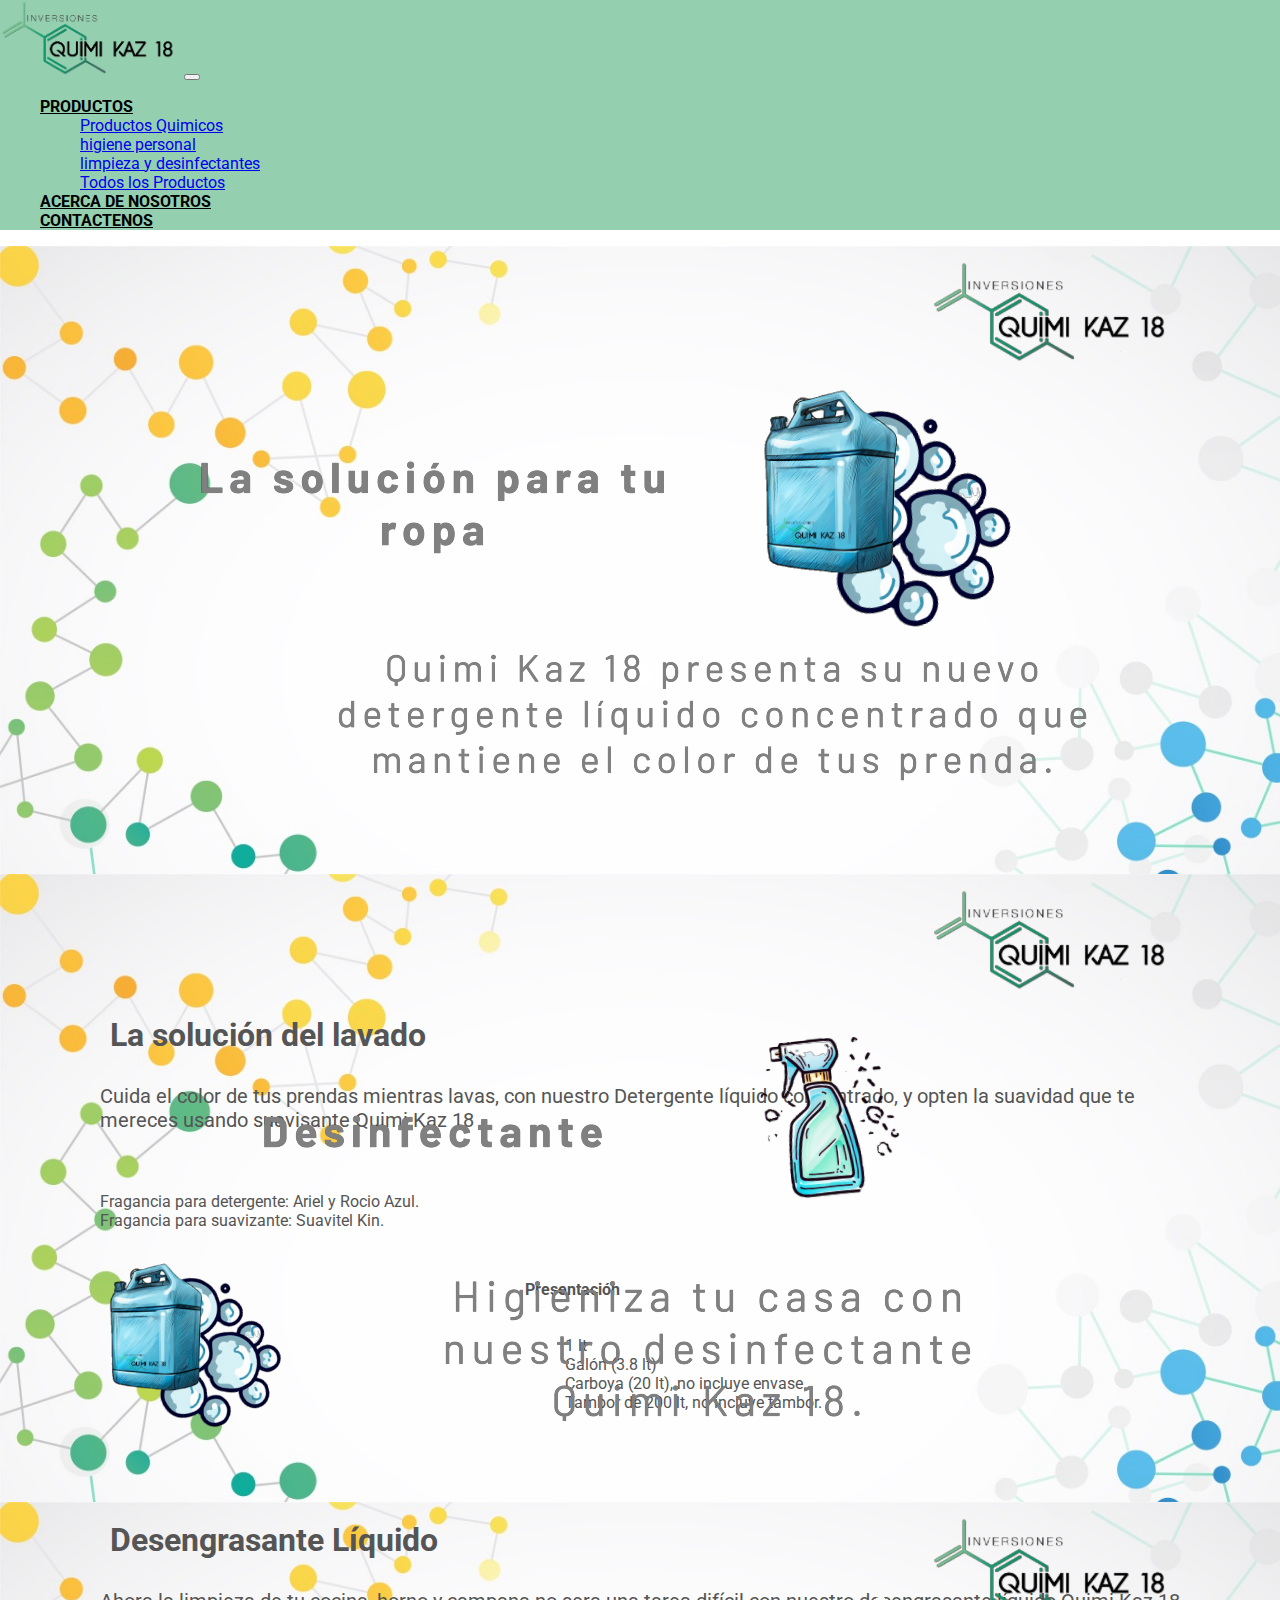
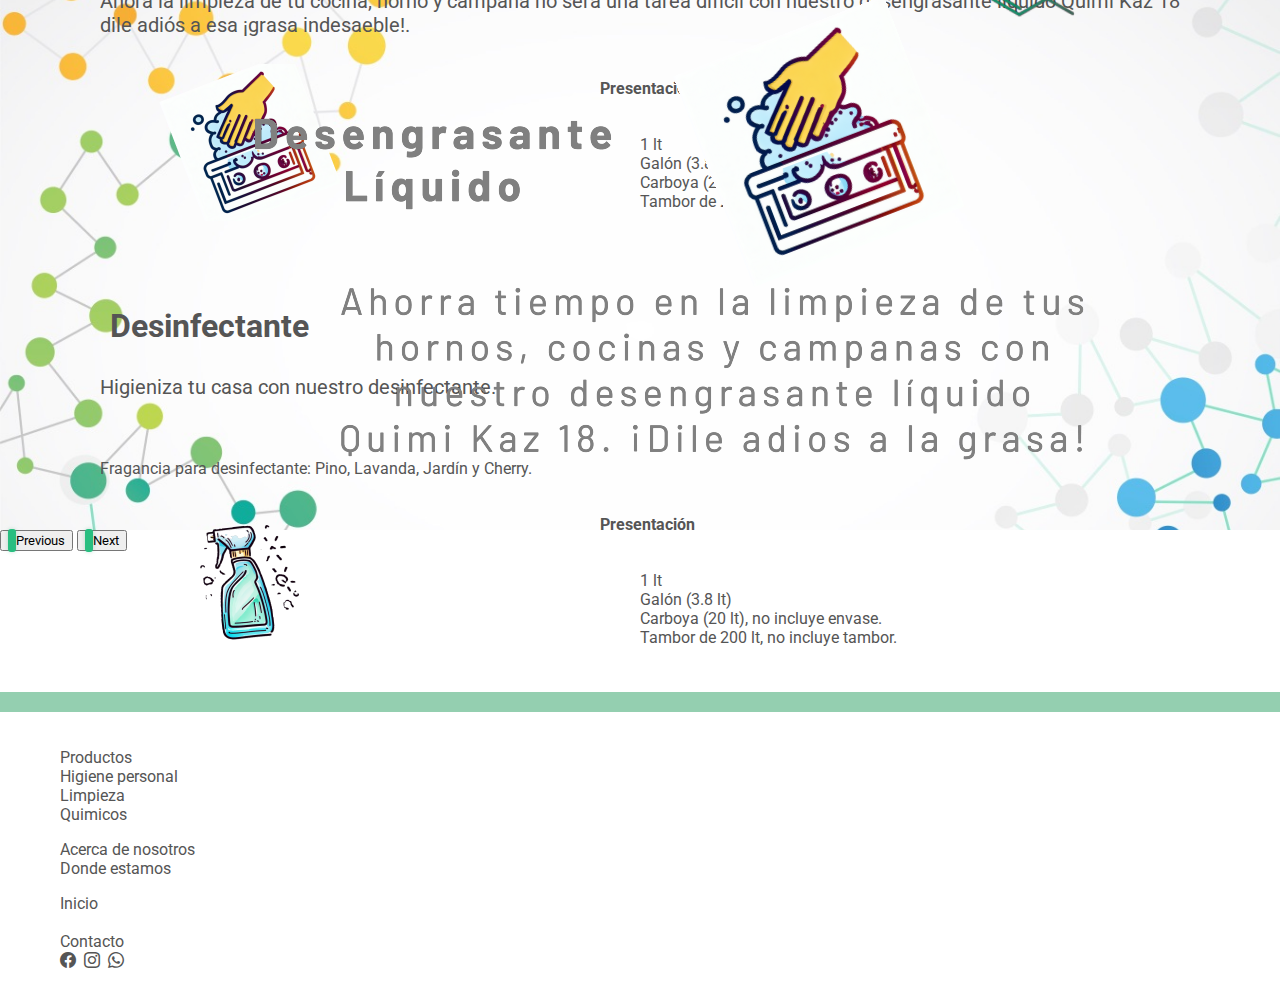
==== index.html @ 0b11a2a2 "Add files via upload" ====
<!doctype html>
<html lang="es">
  <head>
    <meta charset="utf-8">
    <meta name="viewport" content="width=device-width, initial-scale=1">    
    <link href="https://fonts.googleapis.com/css2?family=Roboto:wght@400;700&display=swap" rel="stylesheet">        
    <link href="https://cdn.jsdelivr.net/npm/bootstrap@5.0.2/dist/css/bootstrap.min.css" rel="stylesheet" integrity="sha384-EVSTQN3/azprG1Anm3QDgpJLIm9Nao0Yz1ztcQTwFspd3yD65VohhpuuCOmLASjC" crossorigin="anonymous">
    <link rel="stylesheet" href="personalizacion.css">    
    <link rel="stylesheet" href="https://cdn.jsdelivr.net/npm/bootstrap-icons@1.6.1/font/bootstrap-icons.css">

  </head>
  <body>
    <header>      
      <nav class="navbar navbar-expand-lg navbar-light sticky-top">
        <div class="container-fluid" style="background-color: rgba(103, 186, 142, 0.7);">
          <a class="navbar-brand" href="index.html"> <img src="logo.png" style="border-radius: 5%;" width="180" height="180%"></a>
          <button class="navbar-toggler" type="button" data-bs-toggle="collapse" data-bs-target="#navbarSupportedContent" aria-controls="navbarSupportedContent" aria-expanded="false" aria-label="Toggle navigation">
            <span class="navbar-toggler-icon"></span>
          </button>
          <div class="collapse navbar-collapse" id="navbarSupportedContent">
            <ul class="navbar-nav me-auto mb-2 mb-lg-0">
              <li class="nav-item dropdown">
                <a class="nav-link dropdown-toggle text-NEGRO" href="#" id="navbarDropdown" role="button" data-bs-toggle="dropdown" aria-expanded="false">
                  PRODUCTOS
                </a>
                <ul class="dropdown-menu" aria-labelledby="navbarDropdown">                  
                  <li><a class="dropdown-item" href="productos-quimicos.html">Productos Quimicos</a></li>
                  <li><a class="dropdown-item" href="productos-higiene-Personal.html">higiene personal</a></li>
                  <li><a class="dropdown-item" href="productos-limpieza-y-desinfectantes.html">limpieza y desinfectantes</a></li>
                  <li><a class="dropdown-item" href="productos.html">Todos los Productos</a></li>
                </ul>
              </li>
              <li class="nav-item">
                <a class="nav-link text-NEGRO" href="acercaDeNosotros.html">ACERCA DE NOSOTROS</a>
              </li>
              <li class="nav-item">
                <a class="nav-link text-NEGRO" href="formulario.html">CONTACTENOS</a>
              </li>              
            </ul>            
          </div>
        </div>
      </nav>
    </header>
 
  
         
      
    <div id="carouselExampleControls" style="max-height: 700px;  " class="carousel slide" data-bs-ride="carousel">
      <div class="carousel-inner">
        <div data-bs-interval="2000" style="overflow: hidden;"
          style="display: flex; position: relative; justify-content: center; width: 100%; " class="carousel-item active">
          <div
            style="background-image: url(bg.jpeg);z-index: -1;filter: drop-shadow( 0px 0px 3px rgba(0, 0, 0, 0.336)); background-size: cover; display: flex; justify-content: center;">
            <img src="1era.png" style="position: relative; max-width: 100%;" alt="...">
          </div>
        </div>
        <div data-bs-interval="2000" style="overflow: hidden;"
          style="display: flex; position: relative; justify-content: center; width: 100%; " class="carousel-item ">
          <div style="background-image: url(bg.jpeg); background-size: cover; display: flex; justify-content: center;">
            <img src="2era.png" style="position: relative; max-width: 100%;" alt="...">
          </div>
        </div>
        <div data-bs-interval="2000" style="overflow: hidden;"
          style="display: flex; position: relative; justify-content: center; width: 100%; " class="carousel-item ">
          <div style="background-image: url(bg.jpeg); background-size: cover; display: flex; justify-content: center;">
            <img src="3era.png" style="position: relative; max-width: 100%;" alt="...">
          </div>
        </div>
      </div>
      <button class="carousel-control-prev" type="button" data-bs-target="#carouselExampleControls" data-bs-slide="prev">
        <span class="carousel-control-prev-icon"
          style="background-color: rgb(40, 190, 128); padding: 4px; border-radius: 3px; filter: drop-shadow( 0px 0px 2px rgba(40, 155, 107, 0.274));"
          aria-hidden="true"></span>
        <span class="visually-hidden">Previous</span>
      </button>
      <button class="carousel-control-next" type="button" data-bs-target="#carouselExampleControls" data-bs-slide="next">
        <span class="carousel-control-next-icon"
          style="background-color: rgb(40, 190, 128); padding: 4px; border-radius: 3px; filter: drop-shadow( 0px 0px 2px rgba(40, 155, 107, 0.274));"
          aria-hidden="true"></span>
        <span class="visually-hidden">Next</span>
      </button>
    </div>

    <div style="width: 100%;padding: 10px; margin-top: 50px; display: flex; justify-content: center; ">
      <div style="display: flex; flex-direction: column; max-width: 1100px; ">
        <h1 style="margin: 10px;font-weight: bold; ">La solución del lavado </h1>
        <p style="font-size: 20px; margin-top: 20px;">Cuida el color de tus prendas mientras lavas, con nuestro Detergente
          líquido concentrado, y opten la suavidad que te mereces usando suavisante Quimi Kaz 18</p>
        <p style="margin-top: 40px;">Fragancia para detergente: Ariel y Rocio Azul. <br> Fragancia para suavizante:
          Suavitel Kin.</p>
        <div style="width: 100%; flex-wrap: wrap; display: flex; justify-content: space-around; align-items: center; ">
          <img src="detergente.png" style="max-width: 200px;" alt="">
          <div style="display: flex; width: 100%; flex:1; justify-content: center; ">
            <div style="min-width: 50%; display: flex;flex-direction: column; ">
              <h4 style="font-weight: bold;">Presentación</h4>
              <ul>
                <li>1 lt</li>
                <li>Galón (3.8 lt) </li>
                <li>Carboya (20 lt), no incluye envase.</li>
                <li>Tambor de 200 lt, no incluye tambor. </li>
              </ul>
            </div>
          </div>
        </div>
      </div>
    </div>
  
    <div style="width: 100%;padding: 10px; margin-top: 50px; display: flex; justify-content: center; ">
      <div style="display: flex; flex-direction: column; max-width: 1100px; ">
        <h1 style="margin: 10px;font-weight: bold; ">Desengrasante Líquido </h1>
        <p style="font-size: 20px; margin-top: 20px;">Ahora la limpieza de tu cocina, horno y campana no sera una tarea
          difícil con nuestro desengrasante líquido Quimi Kaz 18 dile adiós a esa ¡grasa indesaeble!.</p>
        <div style="width: 100%; flex-wrap: wrap; display: flex; justify-content: space-around; align-items: center; ">
          <img src="desengrasante.png" style="max-width: 300px;" alt="">
          <div style="display: flex; width: 100%; flex:1; justify-content: center; ">
            <div style="min-width: 50%; display: flex;flex-direction: column; ">
              <h4 style="font-weight: bold;">Presentación</h4>
              <ul>
                <li>1 lt</li>
                <li>Galón (3.8 lt) </li>
                <li>Carboya (20 lt), no incluye envase.</li>
                <li>Tambor de 200 lt, no incluye tambor. </li>
              </ul>
            </div>
          </div>
        </div>
  
      </div>
    </div>
    <div style="width: 100%;padding: 10px; margin-top: 50px; display: flex; justify-content: center; ">
      <div style="display: flex; flex-direction: column; max-width: 1100px; width: 100%; ">
        <h1 style="margin: 10px;font-weight: bold; ">Desinfectante </h1>
        <p style="font-size: 20px; margin-top: 20px;">Higieniza tu casa con nuestro desinfectante.</p>
        <p style="margin-top: 40px;">Fragancia para desinfectante: Pino, Lavanda, Jardín y Cherry.</p>
        <div style="width: 100%; flex-wrap: wrap; display: flex; justify-content: space-around; align-items: center; ">
          <img src="limpiador.png" style="max-width: 300px;" alt="">
          <div style="display: flex; width: 100%; flex:1; justify-content: center; ">
            <div style="min-width: 50%; display: flex;flex-direction: column; ">
              <h4 style="font-weight: bold;">Presentación</h4>
              <ul>
                <li>1 lt</li>
                <li>Galón (3.8 lt) </li>
                <li>Carboya (20 lt), no incluye envase.</li>
                <li>Tambor de 200 lt, no incluye tambor. </li>
              </ul>
            </div>
          </div>
        </div>
      </div>
    </div>
    <br>    

  <script src="https://cdn.jsdelivr.net/npm/bootstrap@5.0.2/dist/js/bootstrap.bundle.min.js" integrity="sha384-MrcW6ZMFYlzcLA8Nl+NtUVF0sA7MsXsP1UyJoMp4YLEuNSfAP+JcXn/tWtIaxVXM" crossorigin="anonymous"></script>  
    </body>
    <footer>
      <div class="container">
        <div class="row">          
          <ul class="col-4">
            <li><a class="footer-link" href="#">Productos</a></li>            
            <li><a class="footer-link" href="productos-higiene-Personal.html">Higiene personal</a></li>
            <li><a class="footer-link" href="productos-limpieza-y-desinfectantes.html">Limpieza</a></li>
            <li><a class="footer-link" href="productos-quimicos.html">Quimicos</a></li>
          </ul>
          <ul class="col-4">
            <li><a class="footer-link" href="acercaDeNosotros.html">Acerca de nosotros</a></li>
            <li><a class="footer-link" target="_blank" href="https://goo.gl/maps/qD35FPNmXVdXGZNbA">Donde estamos</a></li>            
          </ul>
          <ul class="col-4">
            <li><a class="footer-link" href="index.html">Inicio</a></li><br>          
            <li><a class="footer-link row" href="formulario.html">Contacto</a></li>
            <li style="display: flex; text-align: left; gap: 8px;"> 
              <a class="footer-link" target="_blank" href="https://www.facebook.com/QuimiKaz18/?locale=es_LA"><i class="bi bi-facebook"></i></a>
              <a class="footer-link" target="_blank" href="https://www.instagram.com/barbara.orz/?hl=es"><i class="bi bi-instagram"></i></a>           
              <a class="footer-link" target="_blank" href="https://wa.me/04242180117" ><i class="bi bi-whatsapp"></i></a>              
          </li>          
          </ul>
        </div>        
      </div>
    </footer>
    
    
    
    
</html>
---- personalizacion.css ----
*{
  font-family: "Barlow","Roboto";
}

body{
 box-sizing: border-box;
 margin: 0;
 padding: 0; 
 color: #555;
}
footer {
  border-top: 20px solid rgba(103, 186, 142, 0.7); /* Estilo de línea y color de la línea */    
  background-color: white;
  padding: 20px;  
}

.footer-link{
  text-decoration: none;
  color: #555;
}
.footer-link:hover{
  color: rgba(103, 186, 142, 0.7);
}
 
  .contenedor {
    display: flex;
  }  
  .filtro {
    flex-basis: 25%;
    padding: 20px;
    background-color: #f5f5f5;
  }  
  .productos {
    flex-basis: 75%;
    padding: 20px;
  }

  ul li{list-style: none;}
  .text-NEGRO{
    color: #000000;
    border-color: #000000;
    font-weight: bold;
    }
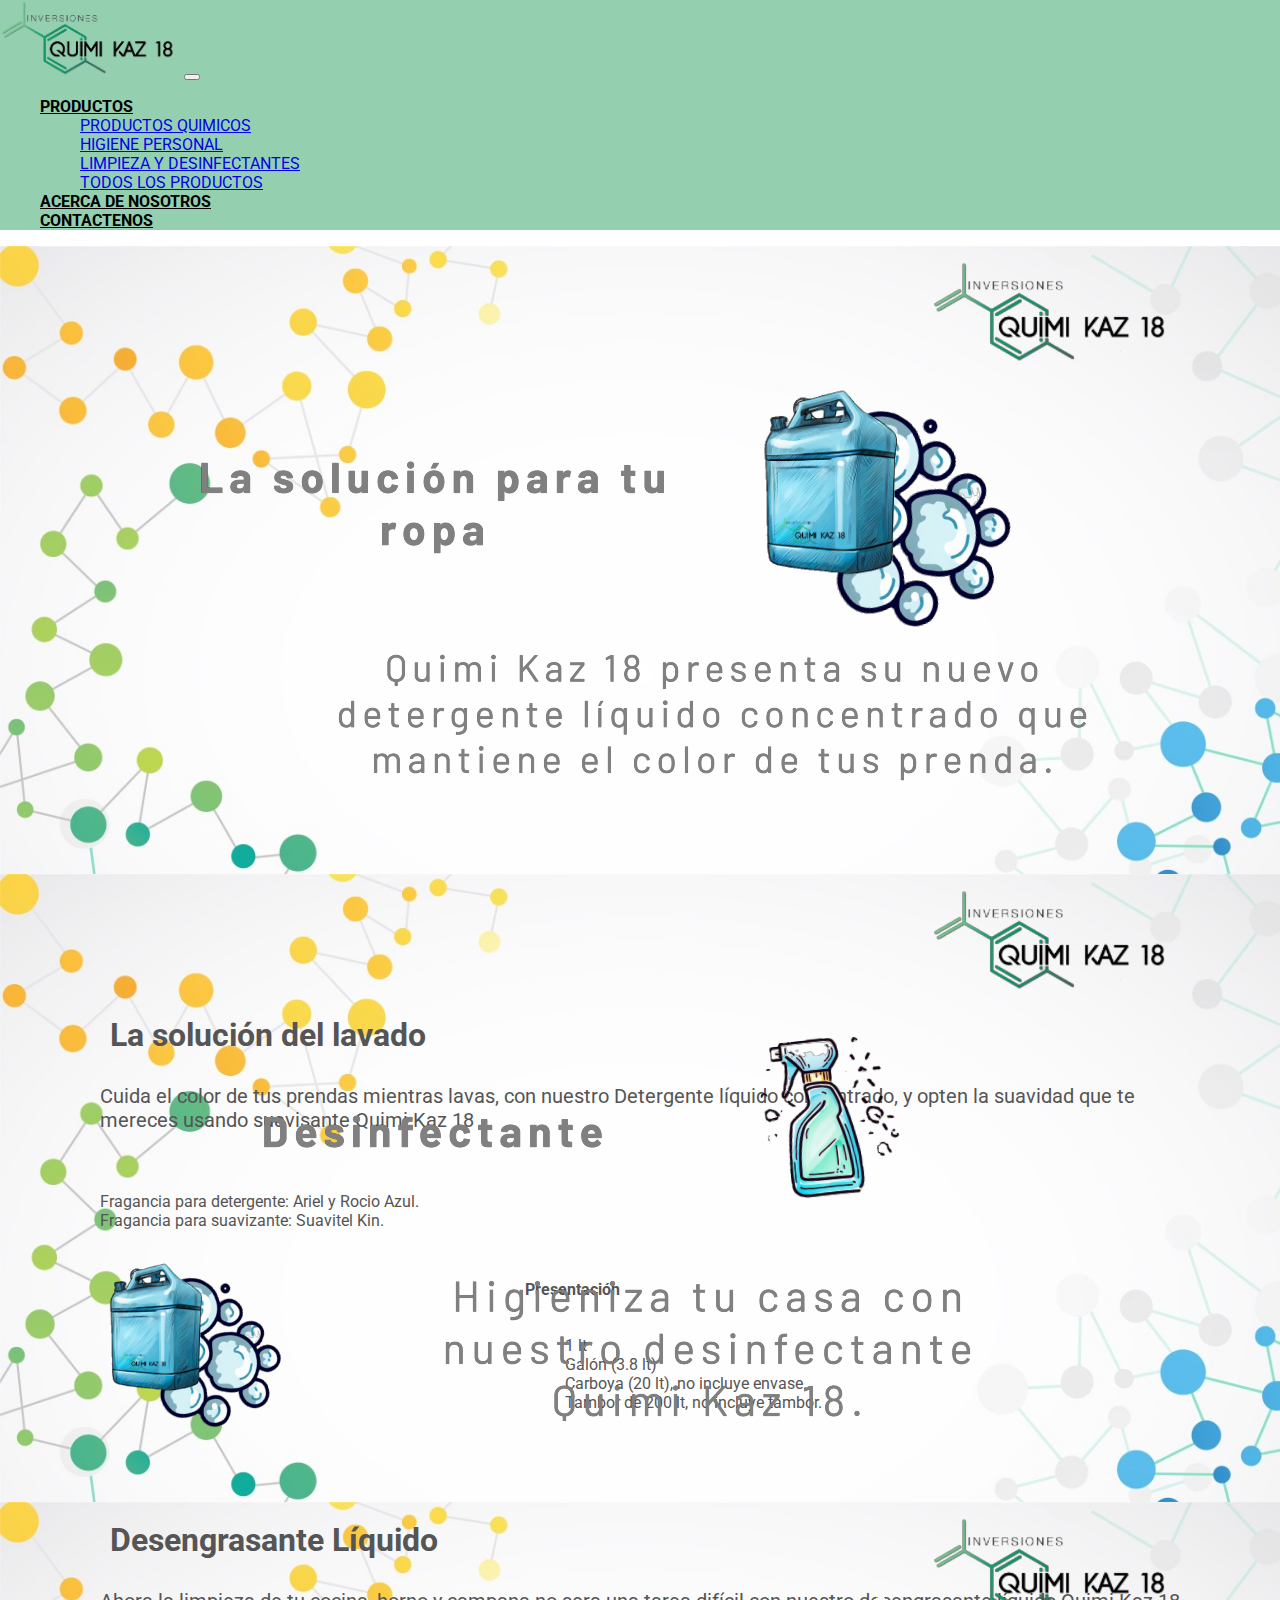
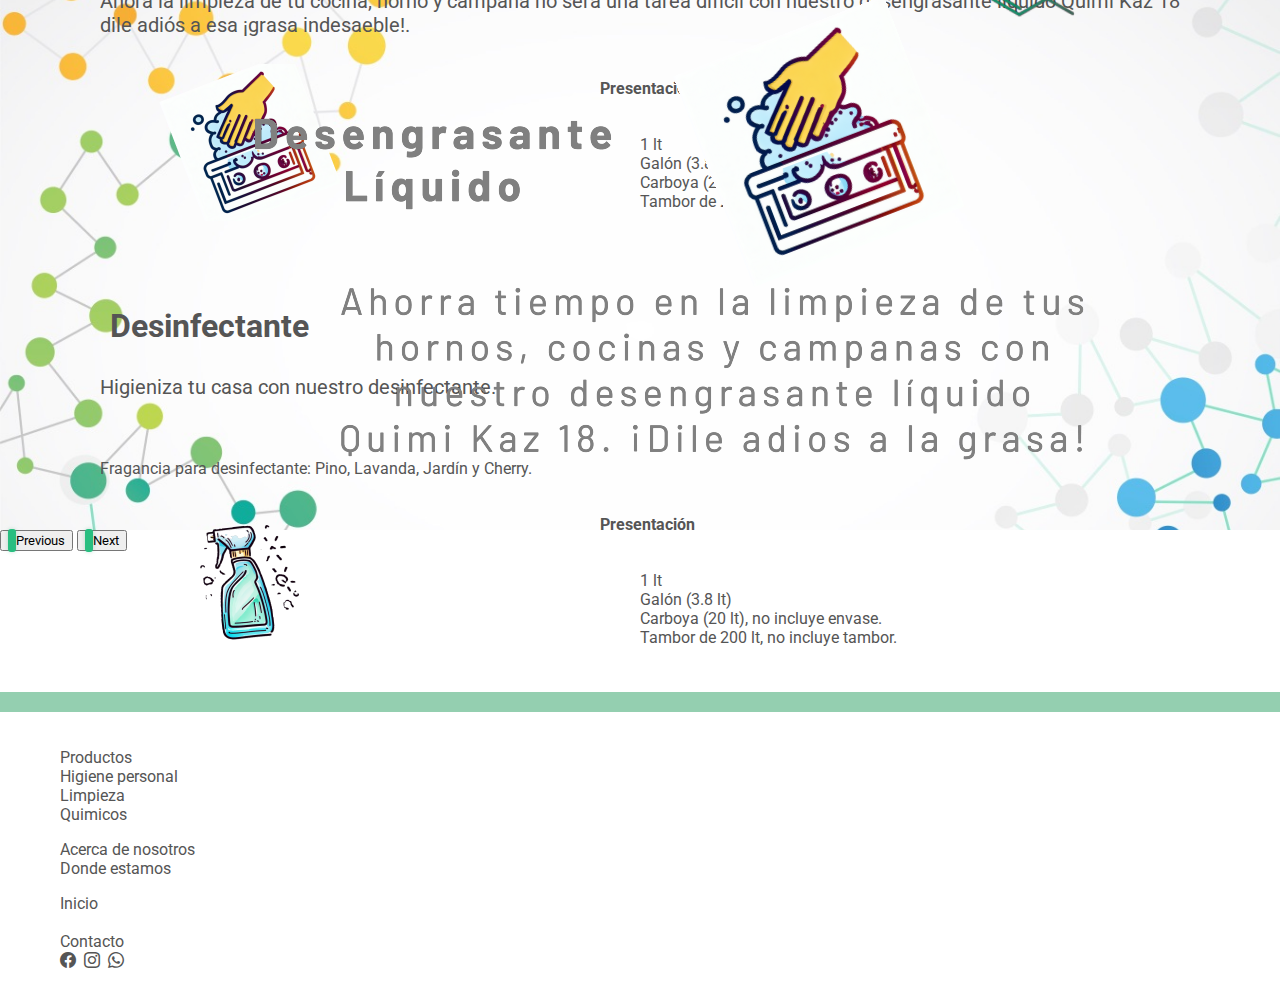
==== commit ee0162ee: "Add files via upload" ====
--- a/index.html
+++ b/index.html
@@ -23,11 +23,11 @@
                 <a class="nav-link dropdown-toggle text-NEGRO" href="#" id="navbarDropdown" role="button" data-bs-toggle="dropdown" aria-expanded="false">
                   PRODUCTOS
                 </a>
-                <ul class="dropdown-menu" aria-labelledby="navbarDropdown">                  
-                  <li><a class="dropdown-item" href="productos-quimicos.html">Productos Quimicos</a></li>
-                  <li><a class="dropdown-item" href="productos-higiene-Personal.html">higiene personal</a></li>
-                  <li><a class="dropdown-item" href="productos-limpieza-y-desinfectantes.html">limpieza y desinfectantes</a></li>
-                  <li><a class="dropdown-item" href="productos.html">Todos los Productos</a></li>
+                <ul class="dropdown-menu" aria-labelledby="navbarDropdown">
+                  <li><a class="dropdown-item" href="productos-quimicos.html">PRODUCTOS QUIMICOS</a></li>
+                  <li><a class="dropdown-item" href="productos-higiene-Personal.html">HIGIENE PERSONAL</a></li>
+                  <li><a class="dropdown-item" href="productos-limpieza-y-desinfectantes.html">LIMPIEZA Y DESINFECTANTES</a></li>
+                  <li><a class="dropdown-item" href="productos.html">TODOS LOS PRODUCTOS</a></li>                                   
                 </ul>
               </li>
               <li class="nav-item">
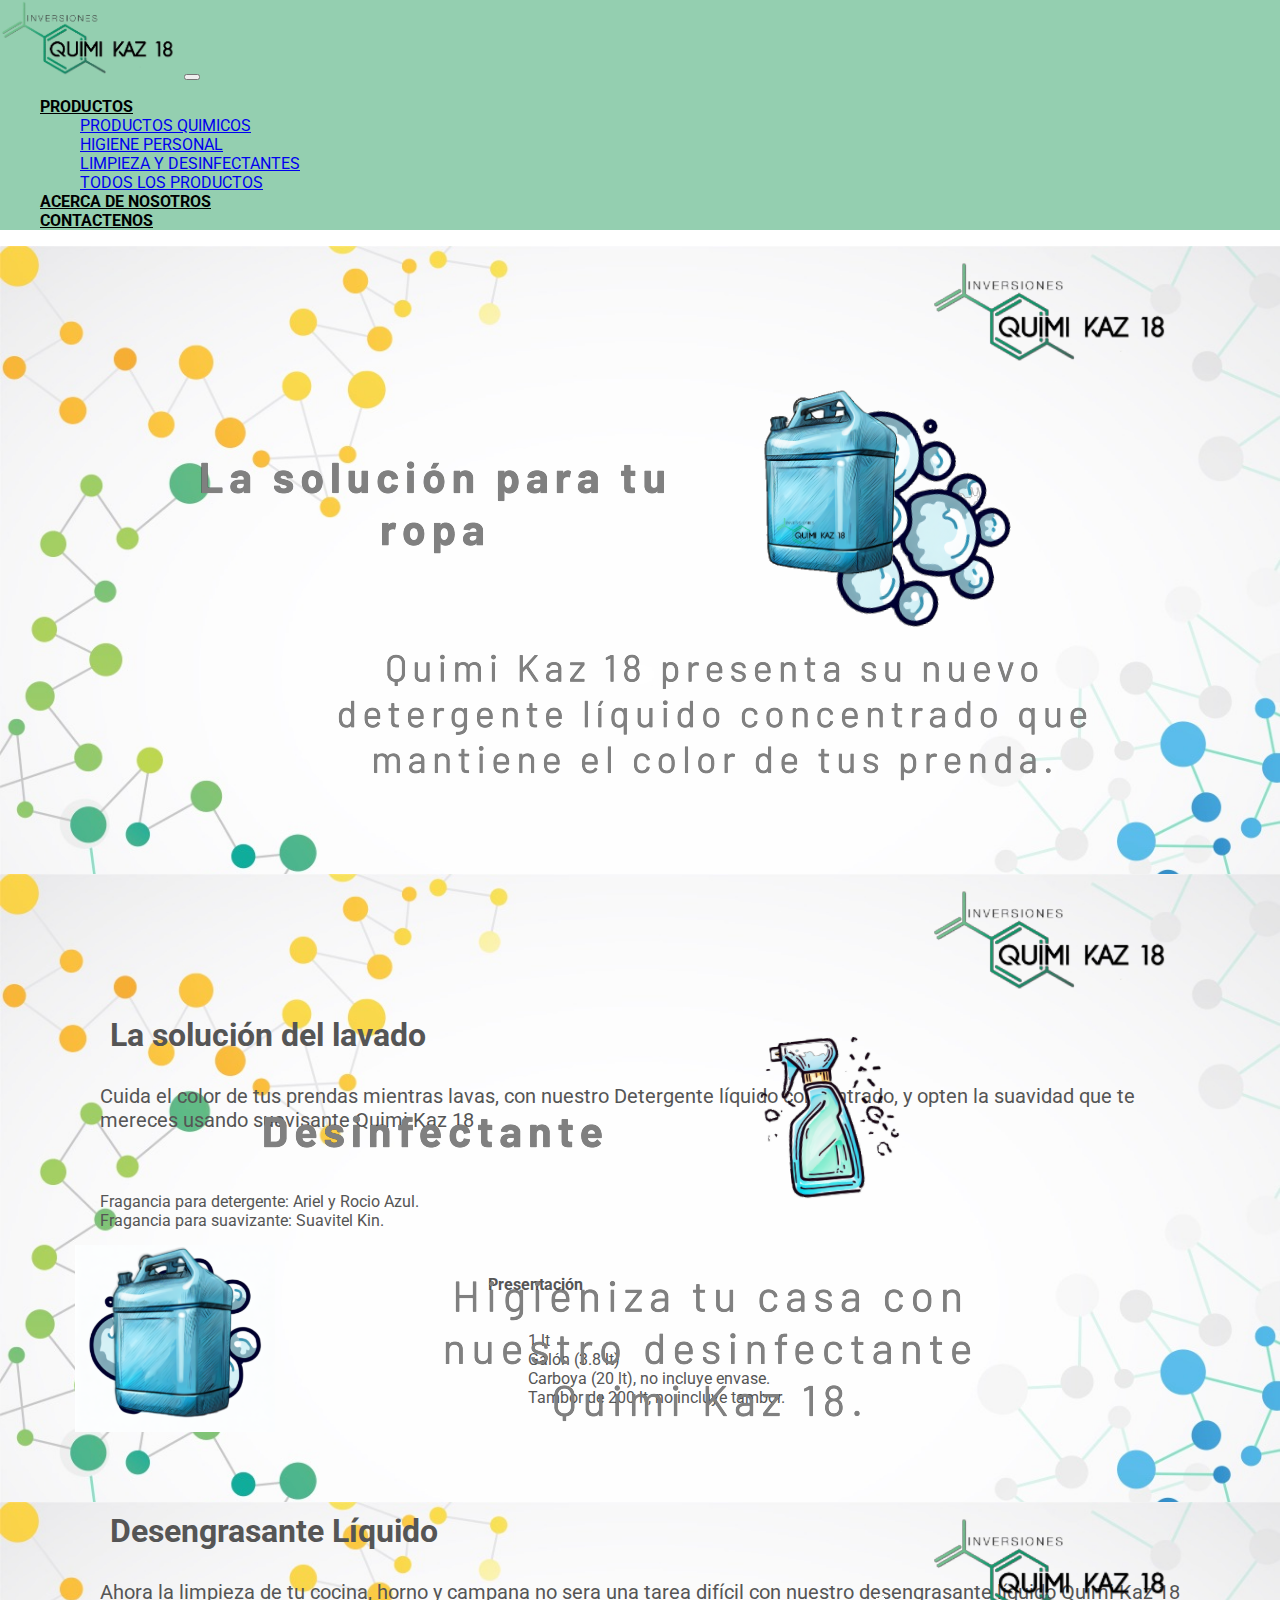
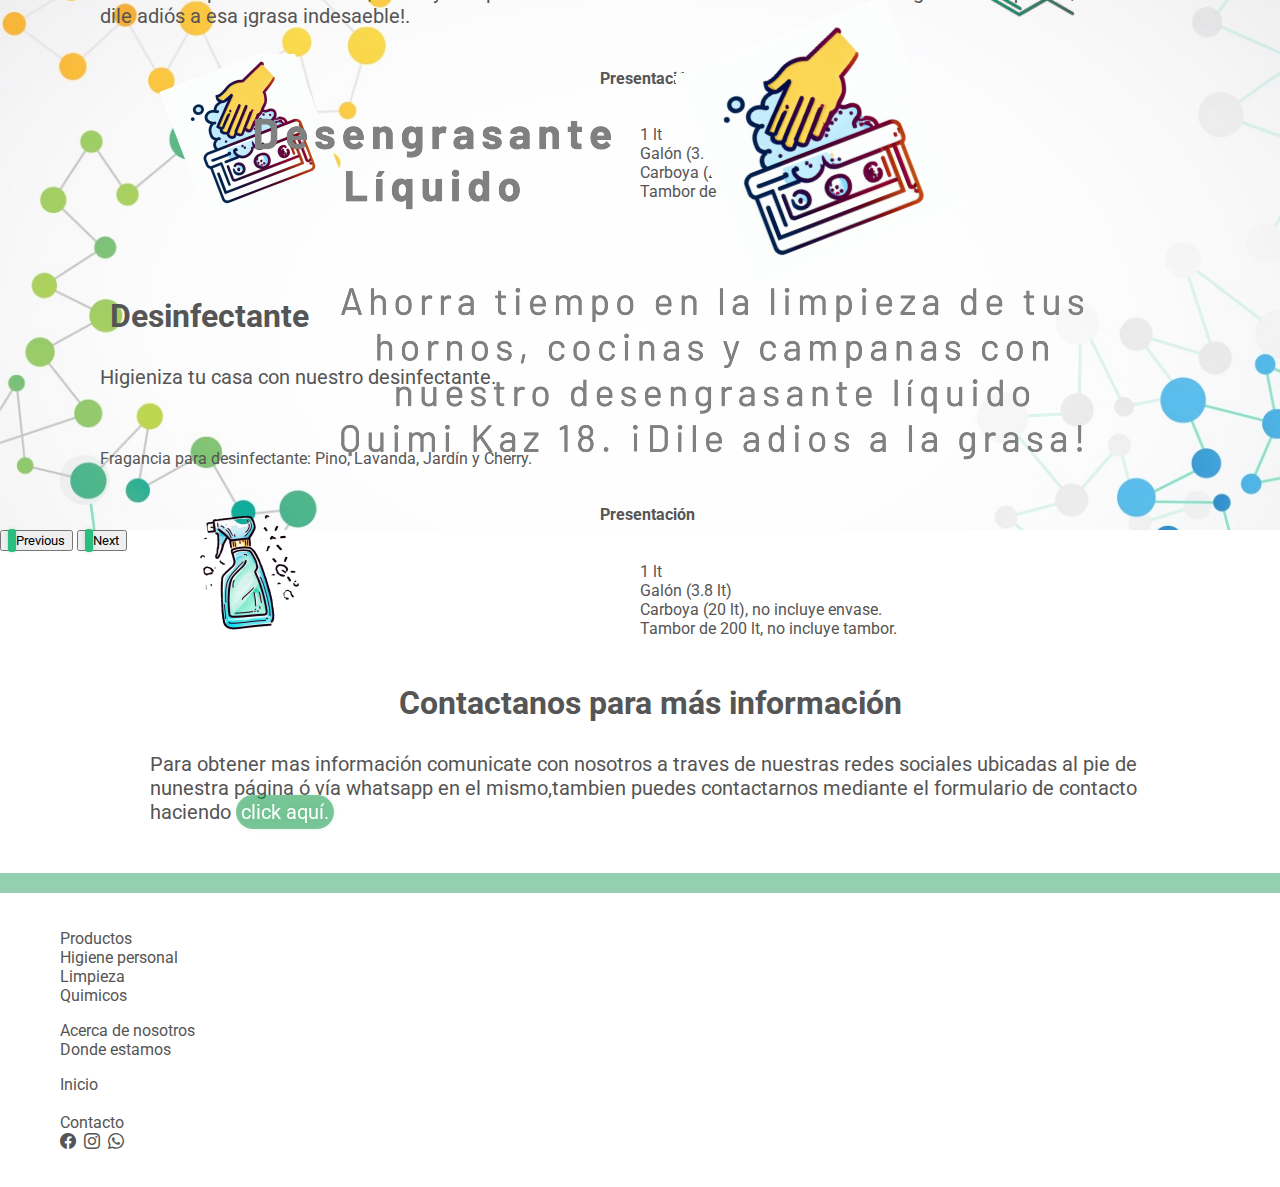
==== commit 079444f5: "para presentar" ====
--- a/index.html
+++ b/index.html
@@ -11,7 +11,7 @@
   </head>
   <body>
     <header>      
-      <nav class="navbar navbar-expand-lg navbar-light sticky-top">
+      <nav style="padding: 0px;" class="navbar navbar-expand-lg navbar-light sticky-top">
         <div class="container-fluid" style="background-color: rgba(103, 186, 142, 0.7);">
           <a class="navbar-brand" href="index.html"> <img src="logo.png" style="border-radius: 5%;" width="180" height="180%"></a>
           <button class="navbar-toggler" type="button" data-bs-toggle="collapse" data-bs-target="#navbarSupportedContent" aria-controls="navbarSupportedContent" aria-expanded="false" aria-label="Toggle navigation">
@@ -89,7 +89,10 @@
         <p style="margin-top: 40px;">Fragancia para detergente: Ariel y Rocio Azul. <br> Fragancia para suavizante:
           Suavitel Kin.</p>
         <div style="width: 100%; flex-wrap: wrap; display: flex; justify-content: space-around; align-items: center; ">
-          <img src="detergente.png" style="max-width: 200px;" alt="">
+          <div style= " position: relative; width: auto; justify-content: center; align-items: center; display: flex; " >
+            <img src="tambor.png" style=" z-index: 111111; min-width: 70px; max-width: 150px; " alt="">
+            <img src="burbujas.png" class="burbujas" style=" margin-top: 0px; position: absolute; min-width: 100px; max-width: 200px;" alt="">
+          </div>
           <div style="display: flex; width: 100%; flex:1; justify-content: center; ">
             <div style="min-width: 50%; display: flex;flex-direction: column; ">
               <h4 style="font-weight: bold;">Presentación</h4>
@@ -148,15 +151,21 @@
         </div>
       </div>
     </div>
+    
+    <div style=" padding: 10px; display: flex; flex-direction:  column;  width: 100%; align-items: center; ">
+      <h1 style="margin: 10px;font-weight: bold; ">Contactanos para más información </h1>
+      <p style="font-size: 20px; margin-top: 20px; max-width: 1000px; ">Para obtener mas información comunicate con nosotros a traves de nuestras redes sociales ubicadas al pie de nunestra página ó vía whatsapp en el mismo,tambien puedes contactarnos mediante el formulario de contacto haciendo <a style=" border-radius:  19px; word-wrap:normal; white-space: nowrap; background-color: rgba(21, 151, 71, 0.521); border: none; filter: drop-shadow(0px 0px 2px rgba(31, 182, 106, 0.26)); color: white; text-decoration: none; padding: 5px; " href="/formulario.html">click aquí.</a></p>
+    </div>
     <br>    
 
   <script src="https://cdn.jsdelivr.net/npm/bootstrap@5.0.2/dist/js/bootstrap.bundle.min.js" integrity="sha384-MrcW6ZMFYlzcLA8Nl+NtUVF0sA7MsXsP1UyJoMp4YLEuNSfAP+JcXn/tWtIaxVXM" crossorigin="anonymous"></script>  
     </body>
+  
     <footer>
       <div class="container">
         <div class="row">          
           <ul class="col-4">
-            <li><a class="footer-link" href="#">Productos</a></li>            
+            <li><a class="footer-link" href="productos.html">Productos</a></li>            
             <li><a class="footer-link" href="productos-higiene-Personal.html">Higiene personal</a></li>
             <li><a class="footer-link" href="productos-limpieza-y-desinfectantes.html">Limpieza</a></li>
             <li><a class="footer-link" href="productos-quimicos.html">Quimicos</a></li>
@@ -181,4 +190,4 @@
     
     
     
-</html>+</html>
--- a/personalizacion.css
+++ b/personalizacion.css
@@ -1,44 +1,130 @@
-*{
-  font-family: "Barlow","Roboto";
+* {
+  font-family: "Barlow", "Roboto";
 }
 
-body{
- box-sizing: border-box;
- margin: 0;
- padding: 0; 
- color: #555;
+body {
+  box-sizing: border-box;
+  margin: 0;
+  padding: 0;
+  color: #555;
 }
 footer {
-  border-top: 20px solid rgba(103, 186, 142, 0.7); /* Estilo de línea y color de la línea */    
+  border-top: 20px solid rgba(103, 186, 142, 0.7); /* Estilo de línea y color de la línea */
   background-color: white;
-  padding: 20px;  
+  padding: 20px;
 }
 
-.footer-link{
+.footer-link {
   text-decoration: none;
   color: #555;
 }
-.footer-link:hover{
+.footer-link:hover {
   color: rgba(103, 186, 142, 0.7);
 }
- 
-  .contenedor {
-    display: flex;
-  }  
-  .filtro {
-    flex-basis: 25%;
-    padding: 20px;
-    background-color: #f5f5f5;
-  }  
-  .productos {
-    flex-basis: 75%;
-    padding: 20px;
-  }
 
-  ul li{list-style: none;}
-  .text-NEGRO{
-    color: #000000;
-    border-color: #000000;
-    font-weight: bold;
-    }
-  +.contenedor {
+  display: flex;
+}
+.filtro {
+  flex-basis: 25%;
+  padding: 20px;
+  background-color: #f5f5f5;
+}
+
+
+ul li {
+  list-style: none;
+}
+.text-NEGRO {
+  color: #000000;
+  border-color: #000000;
+  font-weight: bold;
+}
+.contenedor-productos {
+  display: flex;
+  height: 100%;
+  flex: 1;
+  justify-content: center;
+  flex-wrap: wrap;
+  padding-top: 50px;
+}
+.contendorProd {
+  width: 100%;
+  max-width: 300px;
+  background: white;
+  padding: 10px;
+  border-radius: 5px;
+  margin: 10px;
+  display: flex;
+  flex-direction: column;
+  align-items: center;
+  justify-content: space-between;
+  filter: drop-shadow( 0px -2px 4px rgba(161, 161, 161, 0.418) );
+}
+.prodTitle {
+  font-size: 18px;
+  text-overflow: ellipsis;
+  width: 100%;
+  white-space: nowrap;
+  overflow: hidden;
+  border-bottom: 1px solid rgb(201, 201, 201);
+}
+.productPriceTitle{
+  font-size: 16px;
+  display: none;
+  text-overflow: ellipsis;
+  font-weight: bold;
+  width: 100%;
+  white-space: nowrap;
+  overflow: hidden;
+  margin-bottom: 0px;
+  margin-top: 3px;
+  letter-spacing: 1px;
+}
+.burbujas{
+  animation: identifier 3s ease 0s infinite;
+}
+@keyframes identifier {
+  0% { top: 0px; left: 0px; }
+  30% { top: 7px; }
+  68%, 72% { left: 7px; }
+  100% { top: 0px; left: 0px; }
+}
+.productImage{
+  width: 90px;
+  max-height: 90px;
+  
+  margin: 5px;
+  margin-right: 12px;
+  filter: drop-shadow( 7px 2px 7px rgba(161, 161, 161, 0.774) );
+}
+.productPrice{
+  width: 100%;
+  font-size: 14px;
+  color: #555;
+  text-align: end;
+  margin-bottom: 0px;
+  padding-bottom: 0px;
+  letter-spacing: 1.5px;
+}
+.contendorImgAndDescrip{
+  display: flex;
+  width: 100%;
+}
+.contendorDescrip{
+  flex: 1;
+  display: flex;
+  flex-direction: column;
+  overflow: hidden;
+}
+.descTitle{
+  font-size: 16px;
+  text-overflow: ellipsis;
+  font-weight: bold;
+  width: 100%;
+  white-space: nowrap;
+  overflow: hidden;
+}
+.descContent{
+  font-size: 14px;
+}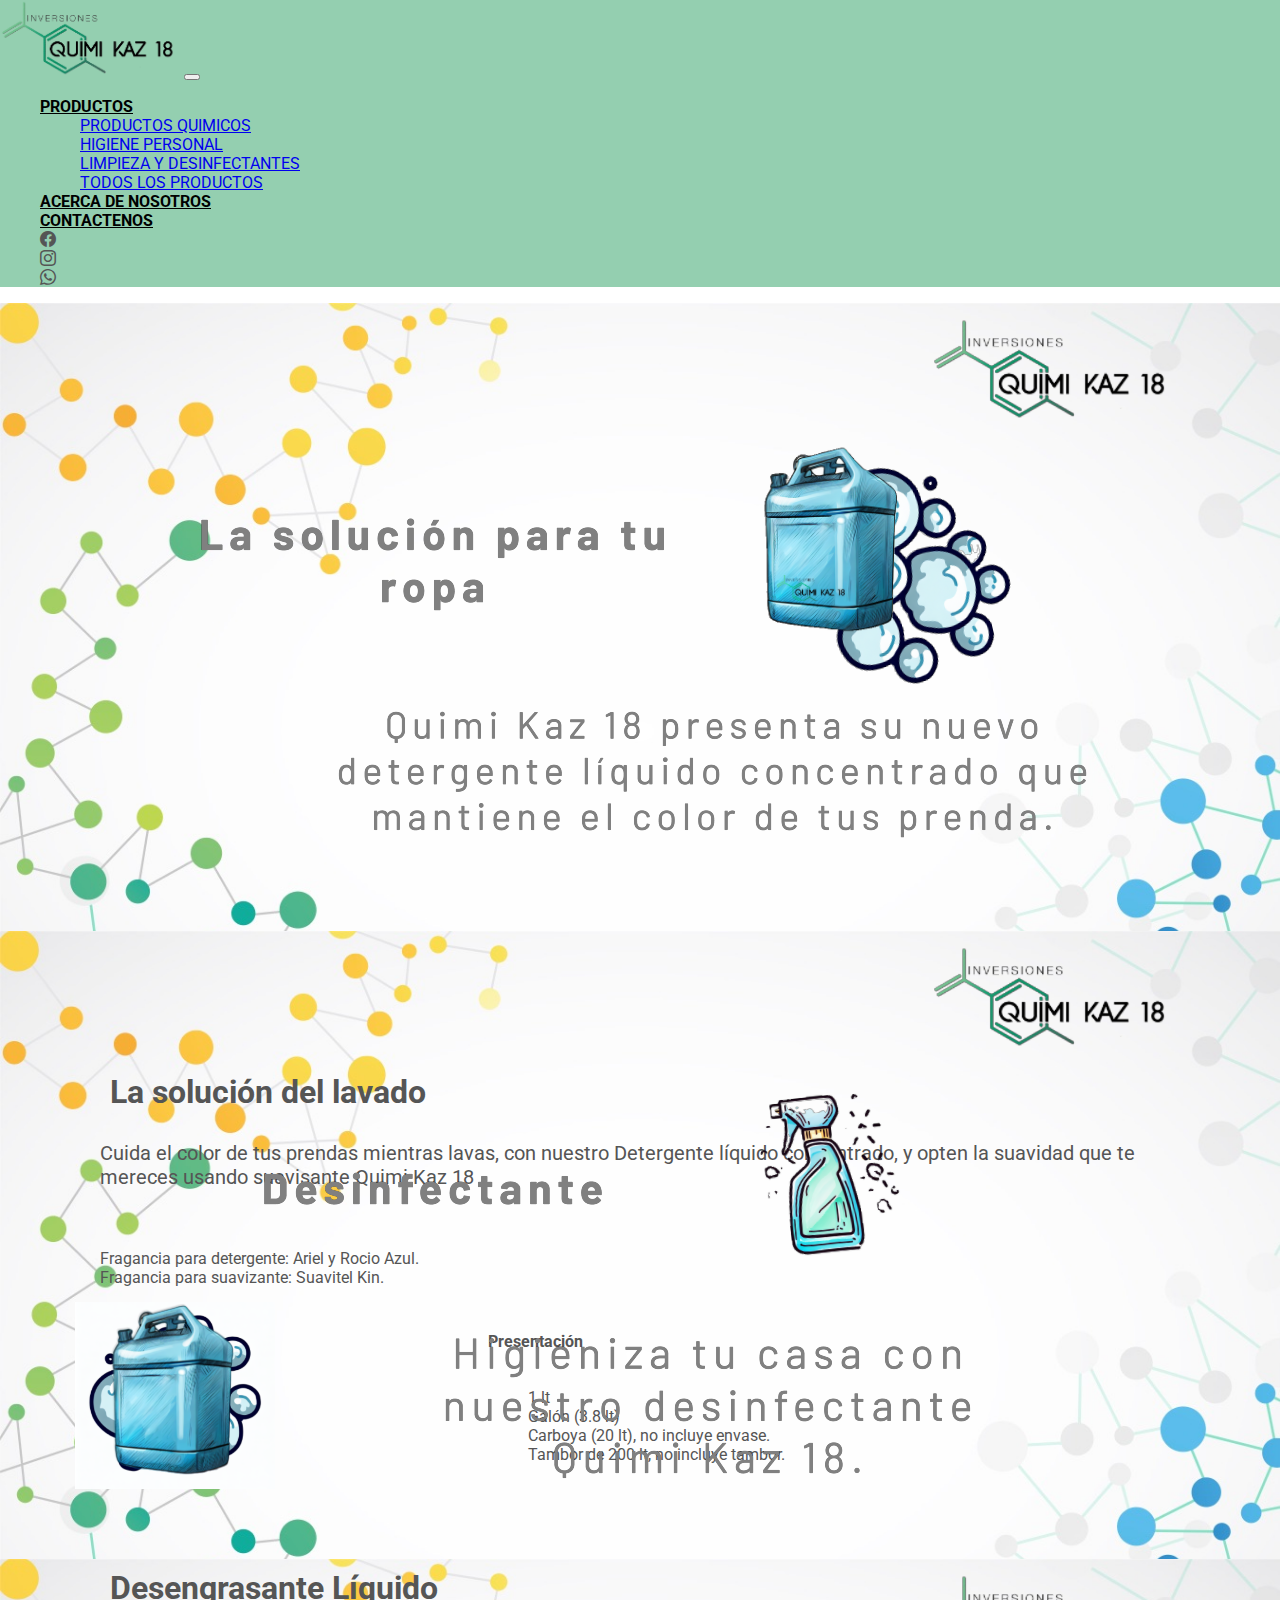
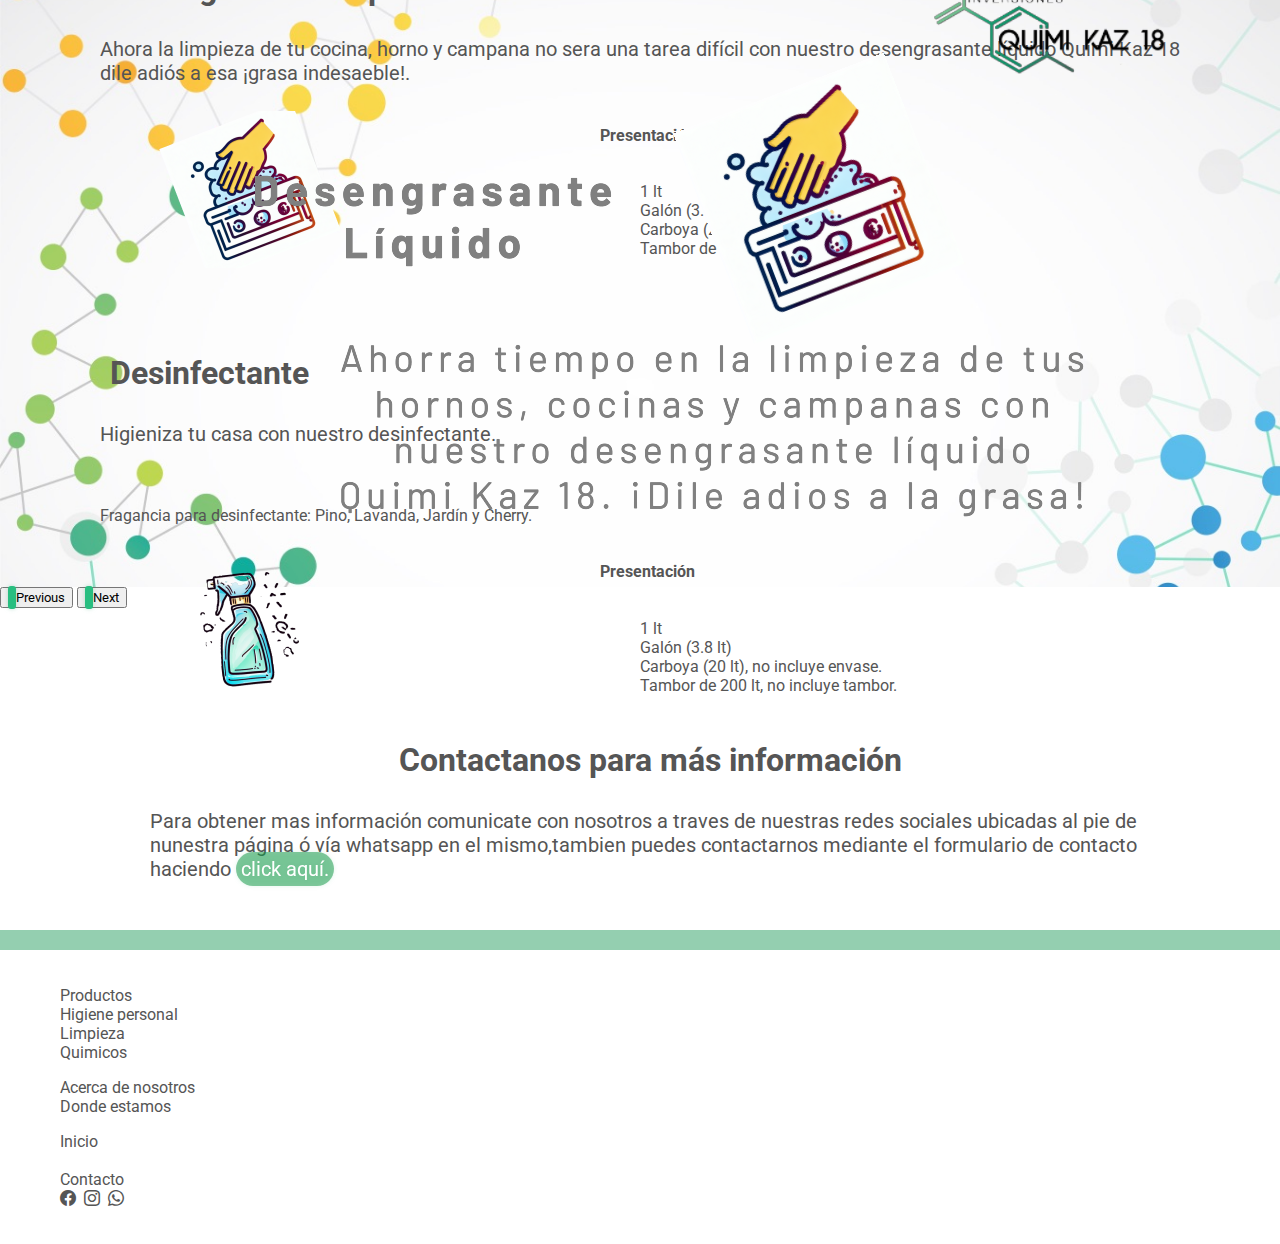
==== commit 1bd3bfb3: "Update index.html" ====
--- a/index.html
+++ b/index.html
@@ -35,7 +35,16 @@
               </li>
               <li class="nav-item">
                 <a class="nav-link text-NEGRO" href="formulario.html">CONTACTENOS</a>
-              </li>              
+              </li>   
+              <li class="nav-item">
+                <a class="footer-link" target="_blank" href="https://www.facebook.com/QuimiKaz18/?locale=es_LA"><i class="bi bi-facebook"></i></a>
+              </li>
+              <li class="nav-item">
+                <a class="footer-link" target="_blank" href="https://www.instagram.com/barbara.orz/?hl=es"><i class="bi bi-instagram"></i></a>           
+              </li>
+              <li class="nav-item">
+                <a class="footer-link" target="_blank" href="https://wa.me/04242180117" ><i class="bi bi-whatsapp"></i></a>
+              </li>
             </ul>            
           </div>
         </div>
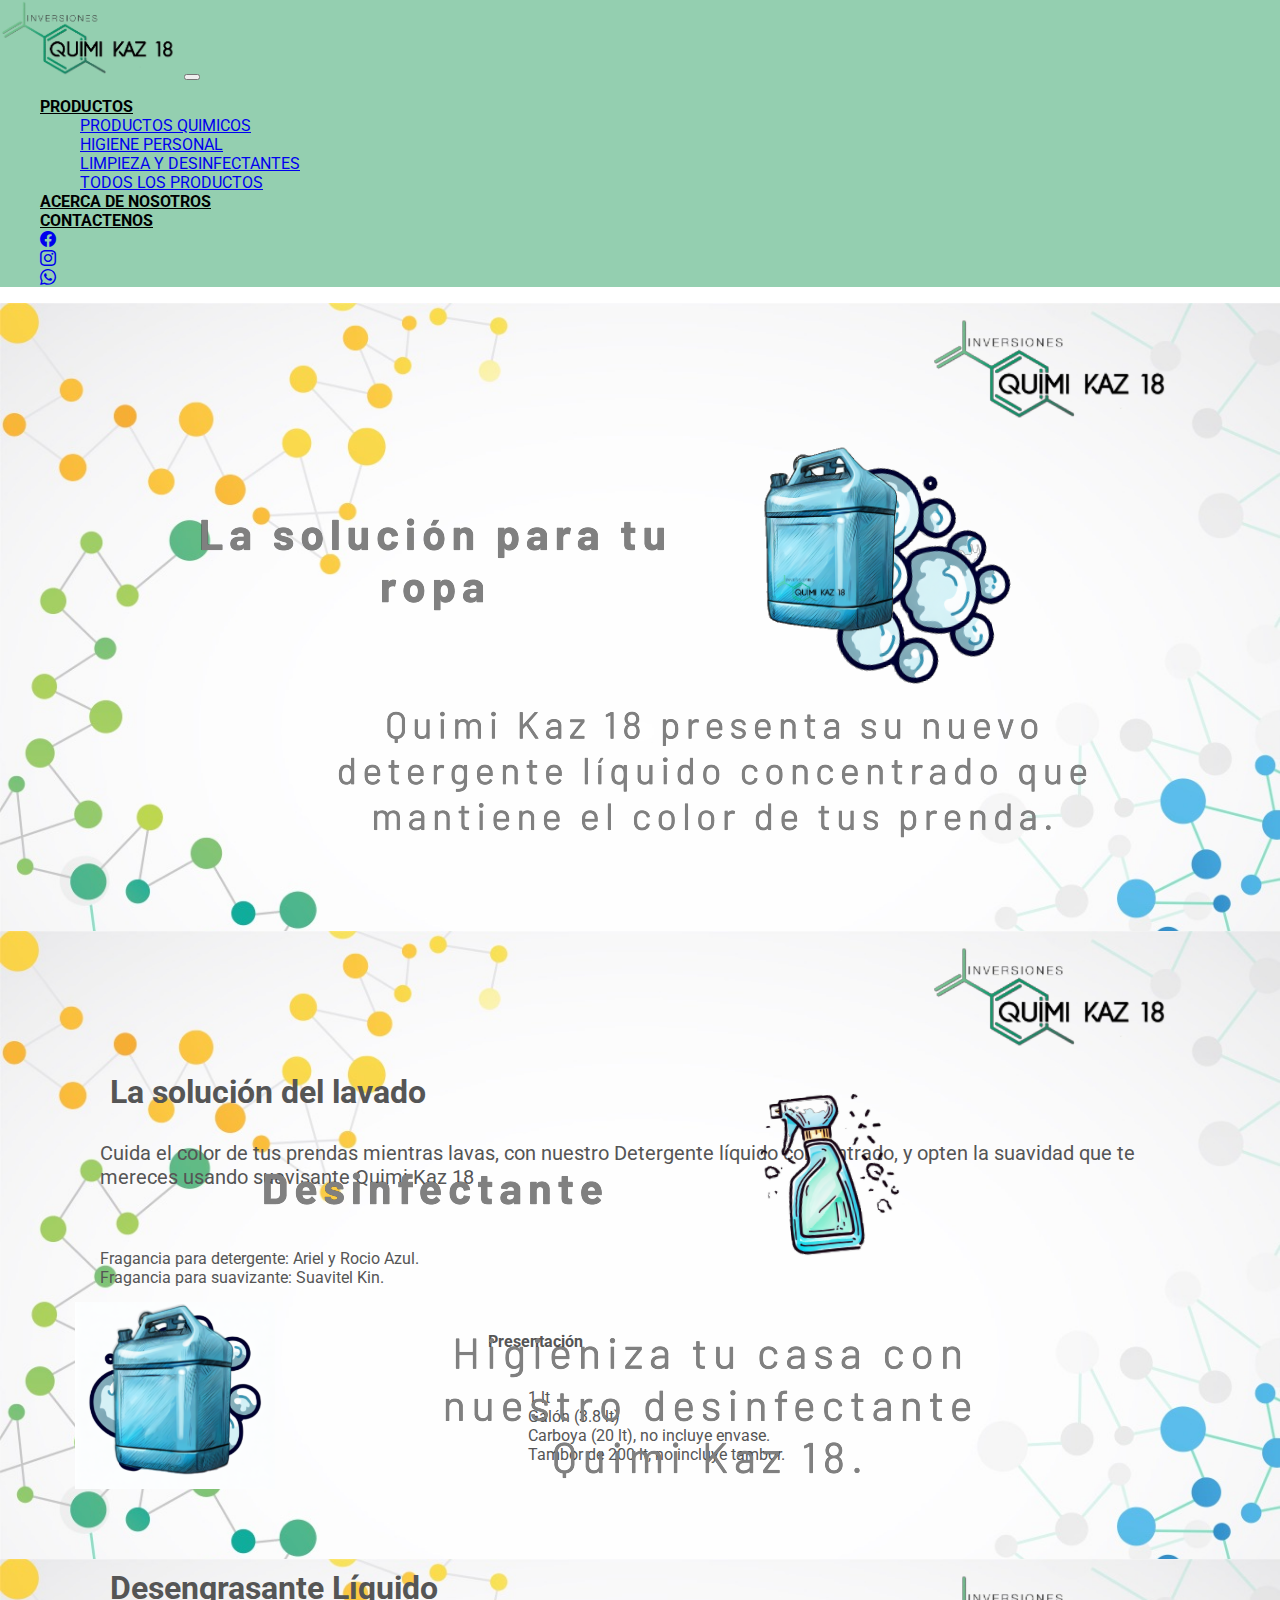
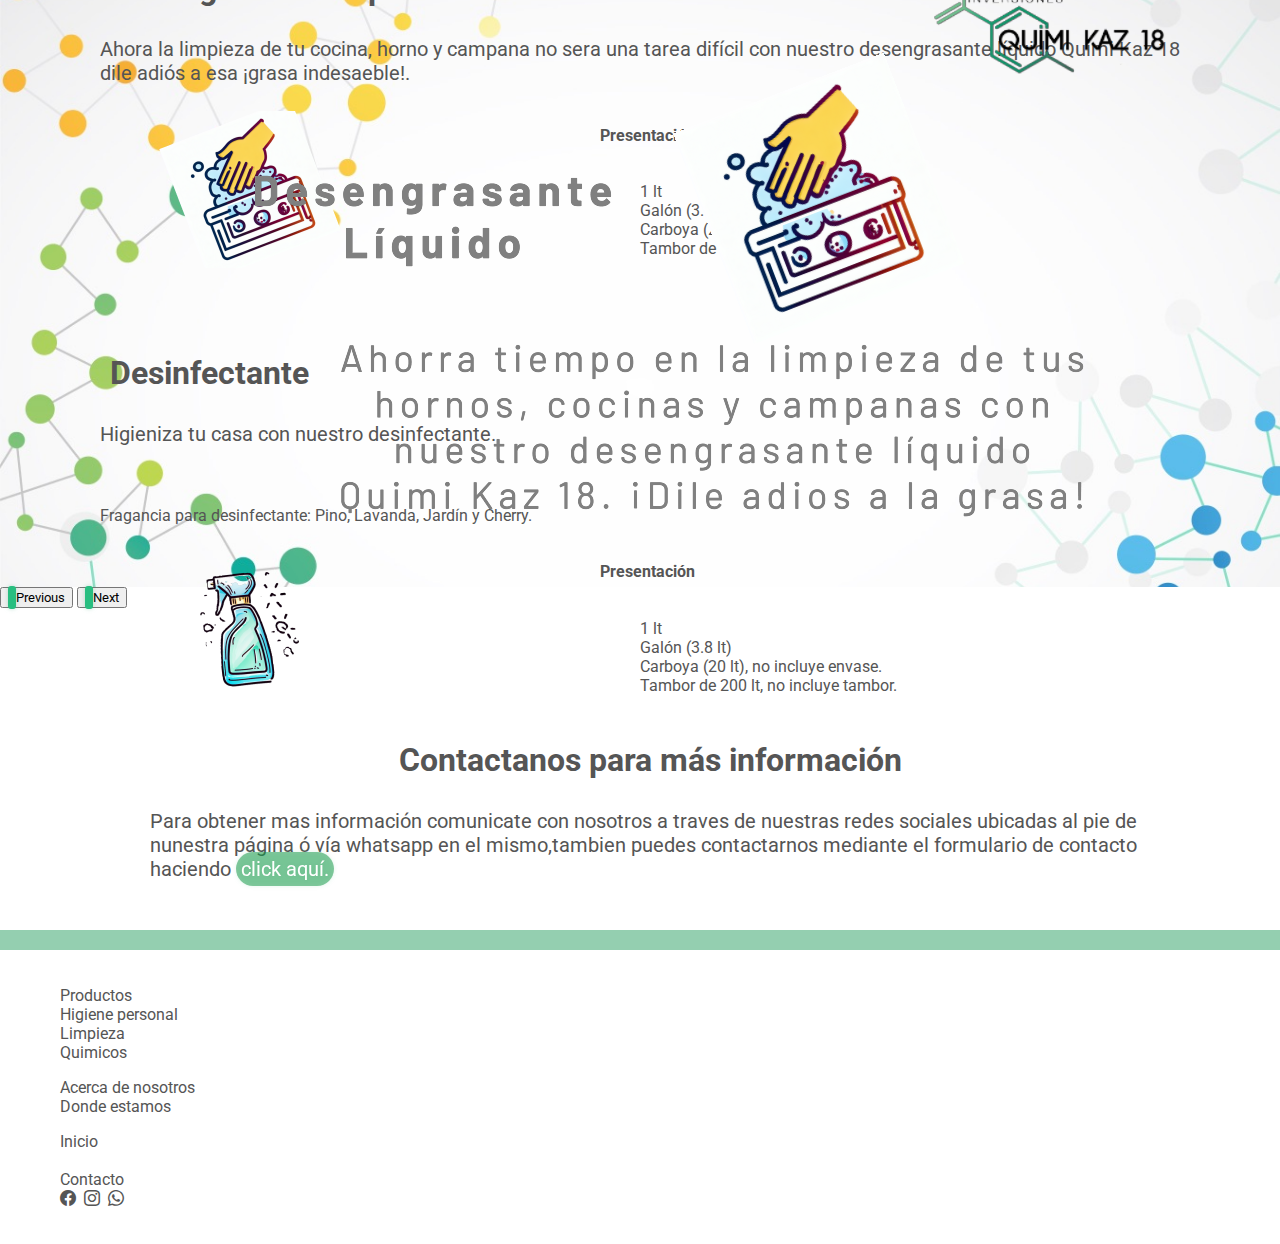
==== commit 957a623d: "Update index.html" ====
--- a/index.html
+++ b/index.html
@@ -37,13 +37,13 @@
                 <a class="nav-link text-NEGRO" href="formulario.html">CONTACTENOS</a>
               </li>   
               <li class="nav-item">
-                <a class="footer-link" target="_blank" href="https://www.facebook.com/QuimiKaz18/?locale=es_LA"><i class="bi bi-facebook"></i></a>
-              </li>
-              <li class="nav-item">
-                <a class="footer-link" target="_blank" href="https://www.instagram.com/barbara.orz/?hl=es"><i class="bi bi-instagram"></i></a>           
-              </li>
-              <li class="nav-item">
-                <a class="footer-link" target="_blank" href="https://wa.me/04242180117" ><i class="bi bi-whatsapp"></i></a>
+                <a class="nav-link" target="_blank" href="https://www.facebook.com/QuimiKaz18/?locale=es_LA"><i class="bi bi-facebook"></i></a>
+              </li>
+              <li class="nav-item">
+                <a class="nav-link" target="_blank" href="https://www.instagram.com/barbara.orz/?hl=es"><i class="bi bi-instagram"></i></a>           
+              </li>
+              <li class="nav-item">
+                <a class="nav-link" target="_blank" href="https://wa.me/04242180117" ><i class="bi bi-whatsapp"></i></a>
               </li>
             </ul>            
           </div>
